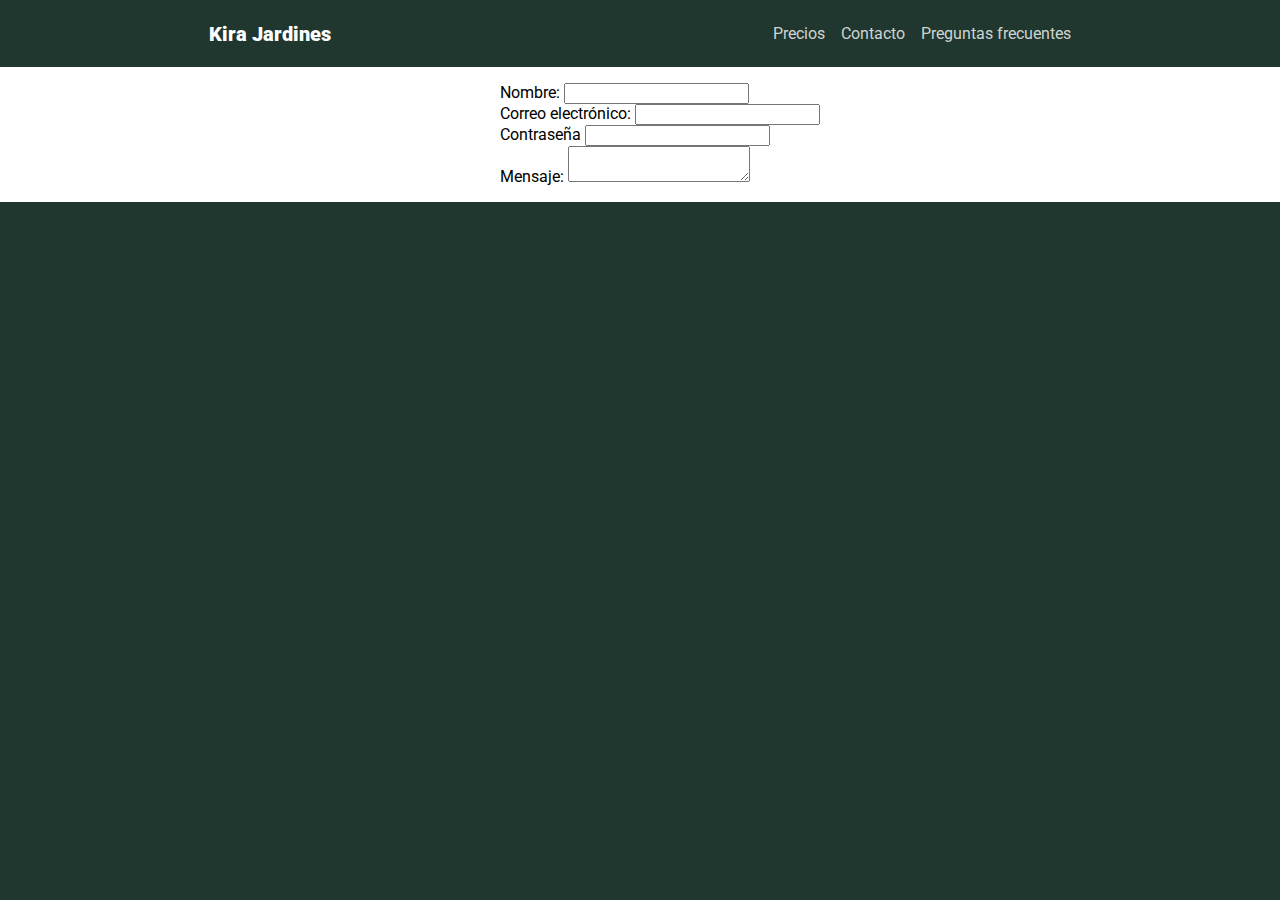
==== contacto/contacto.html @ 68172eb8 "added more pages to the website and added basic html and css" ====
<!DOCTYPE html>
<html lang="en">
<head>
    <meta charset="UTF-8">
    <meta http-equiv="X-UA-Compatible" content="IE=edge">
    <meta name="viewport" content="width=device-width, initial-scale=1.0">
    <title>Contacto Kira Jardinera</title>
    <link rel="stylesheet" href="/contacto/contacto.css">
    <link rel="preconnect" href="https://fonts.googleapis.com">
<link rel="preconnect" href="https://fonts.gstatic.com" crossorigin>
<link href="https://fonts.googleapis.com/css2?family=Roboto:ital,wght@0,100;0,300;0,400;0,500;0,700;0,900;1,100;1,300;1,400;1,500;1,700;1,900&display=swap" rel="stylesheet">
</head>


<body>
  <body>
    
    <div class="todo">
    <!--Parte del header-->

    <div class="header">
        <div class="logo"><a href="/index.html">Kira Jardines</a></div>
        <ul class="links">
           <li><a href="/precios.html">Precios</a></li>
           <li>Contacto</li>
           <li><a href="/faq.html">Preguntas frecuentes</a></li>
        </ul>
    </div>



<!--Parte formulario 1-->

  <div id="formulario1">
    <form action="/my-handling-form-page" method="post">
        <ul>
         <li>
           <label for="name">Nombre:</label>
           <input type="text" id="name" name="user_name">
         </li>
         <li>
           <label for="mail">Correo electrónico:</label>
           <input type="email" id="mail" name="user_mail">
         </li>
         <li>
          <label for="password">Contraseña</label>
          <input type="password" id="mail" name="user_password">
        </li>
         <li>
           <label for="msg">Mensaje:</label>
           <textarea id="msg" name="user_message"></textarea>
         </li>
        </ul>
      </div>
       </form>
       
</body>
</html>
---- contacto/contacto.css ----
body {
    background-color: #1f372e;
    display: flex;
    flex-direction: column;
    height: 100vh;
    width: 100%;
    margin: 0;
    flex-wrap: nowrap;
    font-family: 'Roboto', sans-serif;
}

.todo {
    margin: 0;
    width: 100%;
}

/*Parte del header*/
.header{
    display: flex;
    justify-content: space-around;
    align-items: center;
    padding: 8px;
}

.logo a {
    color: white;
    font-size: 20px;
    font-weight: 900;
}

.links {
     display: flex;
     gap: 16px;
     color: rgba(255, 255, 255, 0.797);
     
}

ul {
    list-style-type: none;
}

a {
    text-decoration: none;
    color: rgba(255, 255, 255, 0.797);
}

/*Parte formulario*/

#formulario1 {
    display: flex;
   
    justify-content: center;
    background-color: white;
}
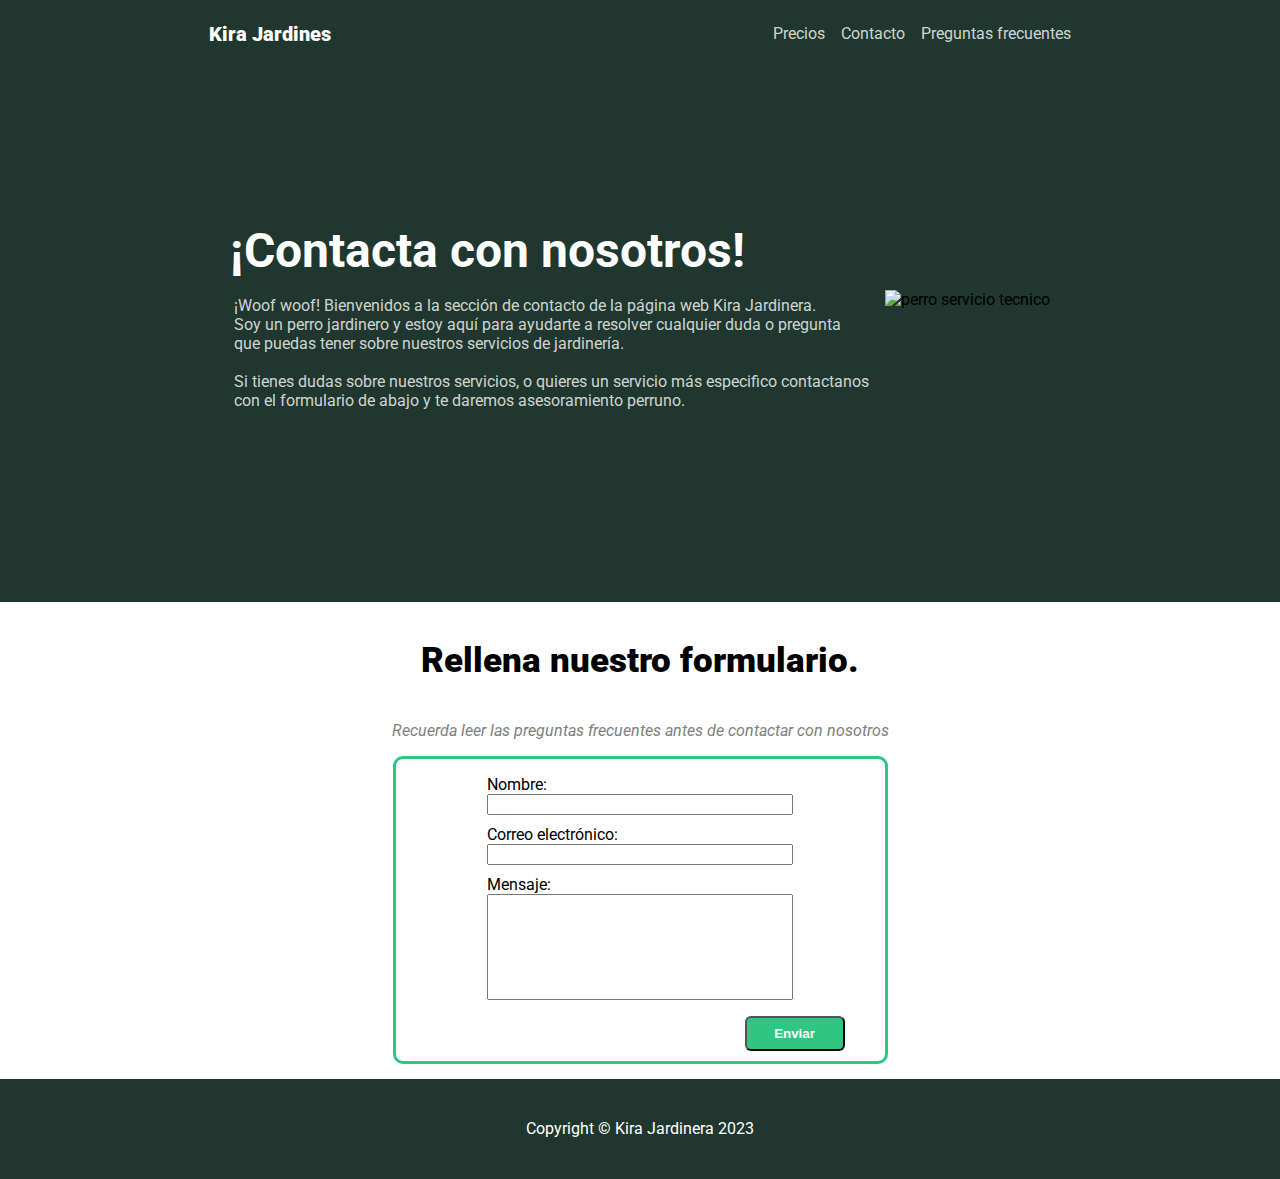
==== commit 427c28ac: "added title and subtit to the form" ====
--- a/contacto/contacto.html
+++ b/contacto/contacto.html
@@ -31,6 +31,20 @@
 
 <!--Parte formulario 1-->
 
+<div id="continfo">
+  <div class="txt">
+    <div id="bigtxt"><h1>¡Contacta con nosotros!</h1></div>
+    <div id="peqtxt">¡Woof woof! Bienvenidos a la sección de contacto de la página web Kira Jardinera. <br> Soy un perro jardinero y estoy aquí para ayudarte a resolver cualquier duda o pregunta <br> que puedas tener sobre nuestros servicios de jardinería. <br><br> Si tienes dudas sobre nuestros servicios, o quieres un servicio más especifico contactanos <br> con el formulario de abajo y te daremos asesoramiento perruno.</div>
+  </div>
+  <div class="imageninf"><img src="/contacto/contacto_images/perro servicio2.png" alt="perro servicio tecnico"></div>
+</div>
+
+
+<div id="contform">
+  <div id="titulo"><h1>Rellena nuestro formulario.</h1></div>
+  <div id="subtit"><p>Recuerda leer las preguntas frecuentes antes de contactar con nosotros</p></div> 
+
+<div id="cajaform">
   <div id="formulario1">
     <form action="/my-handling-form-page" method="post">
         <ul>
@@ -43,16 +57,23 @@
            <input type="email" id="mail" name="user_mail">
          </li>
          <li>
-          <label for="password">Contraseña</label>
-          <input type="password" id="mail" name="user_password">
-        </li>
-         <li>
            <label for="msg">Mensaje:</label>
            <textarea id="msg" name="user_message"></textarea>
          </li>
         </ul>
+      </form>
+      <button>Enviar</button>
+    </div>
+  </div>
+</div>
+
+
+        <!--Parte copy-->
+
+        <div class="contenedor5">
+          <div class="copy">Copyright © Kira Jardinera 2023</div>
       </div>
-       </form>
+  </div>
        
 </body>
 </html>
--- a/contacto/contacto.css
+++ b/contacto/contacto.css
@@ -7,6 +7,7 @@
     margin: 0;
     flex-wrap: nowrap;
     font-family: 'Roboto', sans-serif;
+    overflow-x: hidden;
 }
 
 .todo {
@@ -44,11 +45,134 @@
     color: rgba(255, 255, 255, 0.797);
 }
 
+
+
+/*Parte Info contacto*/
+
+#continfo {
+    display: flex;
+    max-width: 100%;
+    justify-content: center;
+    align-items: center;
+    height: 45vh;
+    padding-top: 30px;
+    padding-bottom: 100px;
+    gap: 16px;
+}
+
+
+.txt{
+display: flex;
+flex-direction: column;
+}
+
+#bigtxt{
+    display: flex;
+
+}
+
+#bigtxt > h1 {
+    font-size: 48px;
+    color: white;
+}
+
+#peqtxt {
+    margin-top: -15px;
+    margin-left: 4.5px; 
+    color: rgba(255, 255, 255, 0.797);
+}
+
+.imageninf img {
+    height: 370px;
+}
+
+
+
+
+
+
 /*Parte formulario*/
+
+#contform {
+    background-color: white;
+    padding: 15px;
+}
+
+#titulo h1 {
+    display: flex;
+    justify-content: center;
+    font-weight: 900;
+    font-size: 35px;
+}
+
+#subtit {
+    display: flex;
+    justify-content: center;
+    font-style: italic;
+    color: gray;
+    align-items: start;
+}
+
+#cajaform {
+    display: flex;
+    justify-content: center;
+}
+
 
 #formulario1 {
     display: flex;
-   
+    flex-direction: column;
+    
+    align-items: center;
+    margin: 0 auto;
+    width: 55vh;
+    background-color: white;
+    border-radius: 10px;
+    border: solid #2fc684;
+    box-sizing: border-box;
+    
+}
+
+#formulario1 li {
+    display: flex;
+    flex-direction: column;
+    margin-bottom: 10px;
+    margin-right: 40px;
+    
+}
+
+#formulario1 button{
+    align-self: self-end;
+    width: 100px;
+    height: 35px;
+    background-color: #2fc684;
+    color: white;
+    border-radius: 6px;
+    font-weight: 700;
+    text-align: center;
+    margin-bottom: 10px;
+    margin-right: 40px;
+}
+
+
+textarea {
+    resize: none;
+    width: 300px;
+    height: 100px;
+}
+
+
+/*Parte copyright*/
+
+.contenedor5 {
+    display: flex;
     justify-content: center;
-    background-color: white;
+    align-items: center;
+    background-color: #1f372e;
+    max-width: 100%;
+    height: 100px;
 }
+
+.copy {
+    color: white;
+}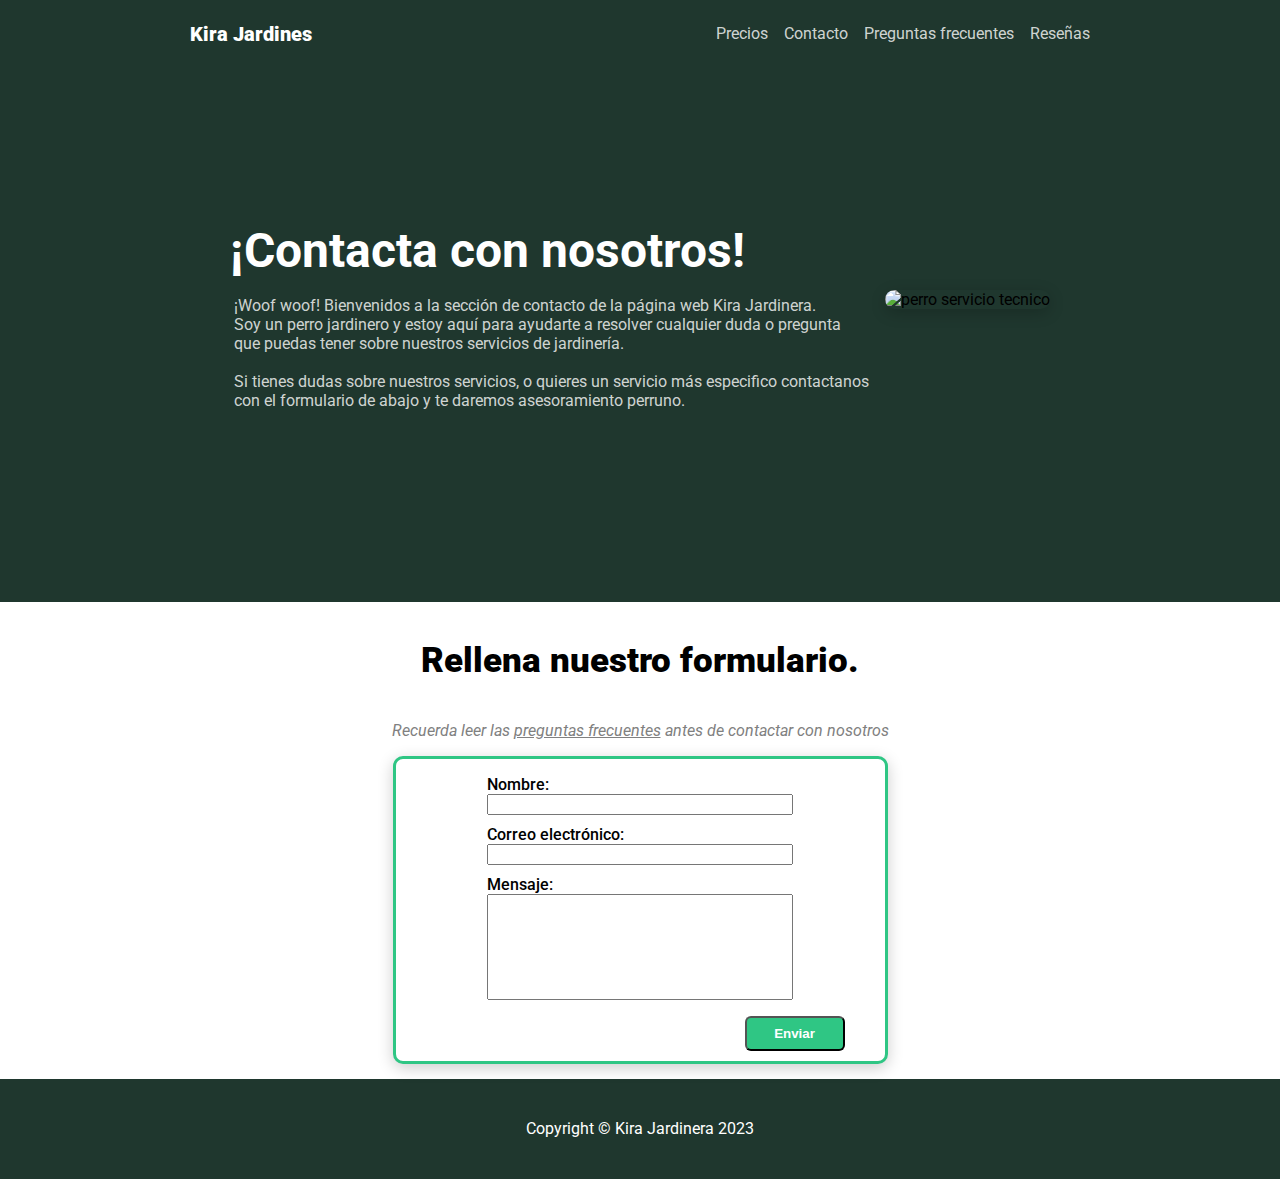
==== commit 21663579: "Added new page called resenas" ====
--- a/contacto/contacto.html
+++ b/contacto/contacto.html
@@ -21,9 +21,10 @@
     <div class="header">
         <div class="logo"><a href="/index.html">Kira Jardines</a></div>
         <ul class="links">
-           <li><a href="/precios.html">Precios</a></li>
+           <li><a href="/precios/precios.html">Precios</a></li>
            <li>Contacto</li>
-           <li><a href="/faq.html">Preguntas frecuentes</a></li>
+           <li><a href="/faq/faq.html">Preguntas frecuentes</a></li>
+           <li><a href="/Resenas/Resenas.html">Reseñas</a></li>
         </ul>
     </div>
 
@@ -42,7 +43,7 @@
 
 <div id="contform">
   <div id="titulo"><h1>Rellena nuestro formulario.</h1></div>
-  <div id="subtit"><p>Recuerda leer las preguntas frecuentes antes de contactar con nosotros</p></div> 
+  <div id="subtit"><p>Recuerda leer las <a href="/faq/faq.html">preguntas frecuentes</a> antes de contactar con nosotros</p></div> 
 
 <div id="cajaform">
   <div id="formulario1">
--- a/contacto/contacto.css
+++ b/contacto/contacto.css
@@ -2,7 +2,6 @@
     background-color: #1f372e;
     display: flex;
     flex-direction: column;
-    height: 100vh;
     width: 100%;
     margin: 0;
     flex-wrap: nowrap;
@@ -83,7 +82,9 @@
 }
 
 .imageninf img {
-    height: 370px;
+    height: 350px;
+    border-radius: 10px;
+    box-shadow: 0px 4px 16px rgba(0, 0, 0, 0.2);
 }
 
 
@@ -113,6 +114,11 @@
     align-items: start;
 }
 
+#subtit a{
+    color: gray;
+    text-decoration: underline;
+}
+
 #cajaform {
     display: flex;
     justify-content: center;
@@ -130,6 +136,7 @@
     border-radius: 10px;
     border: solid #2fc684;
     box-sizing: border-box;
+    box-shadow: 0px 4px 16px rgba(0, 0, 0, 0.2);
     
 }
 
@@ -161,6 +168,10 @@
     height: 100px;
 }
 
+label {
+    font-weight: 500;
+}
+
 
 /*Parte copyright*/
 
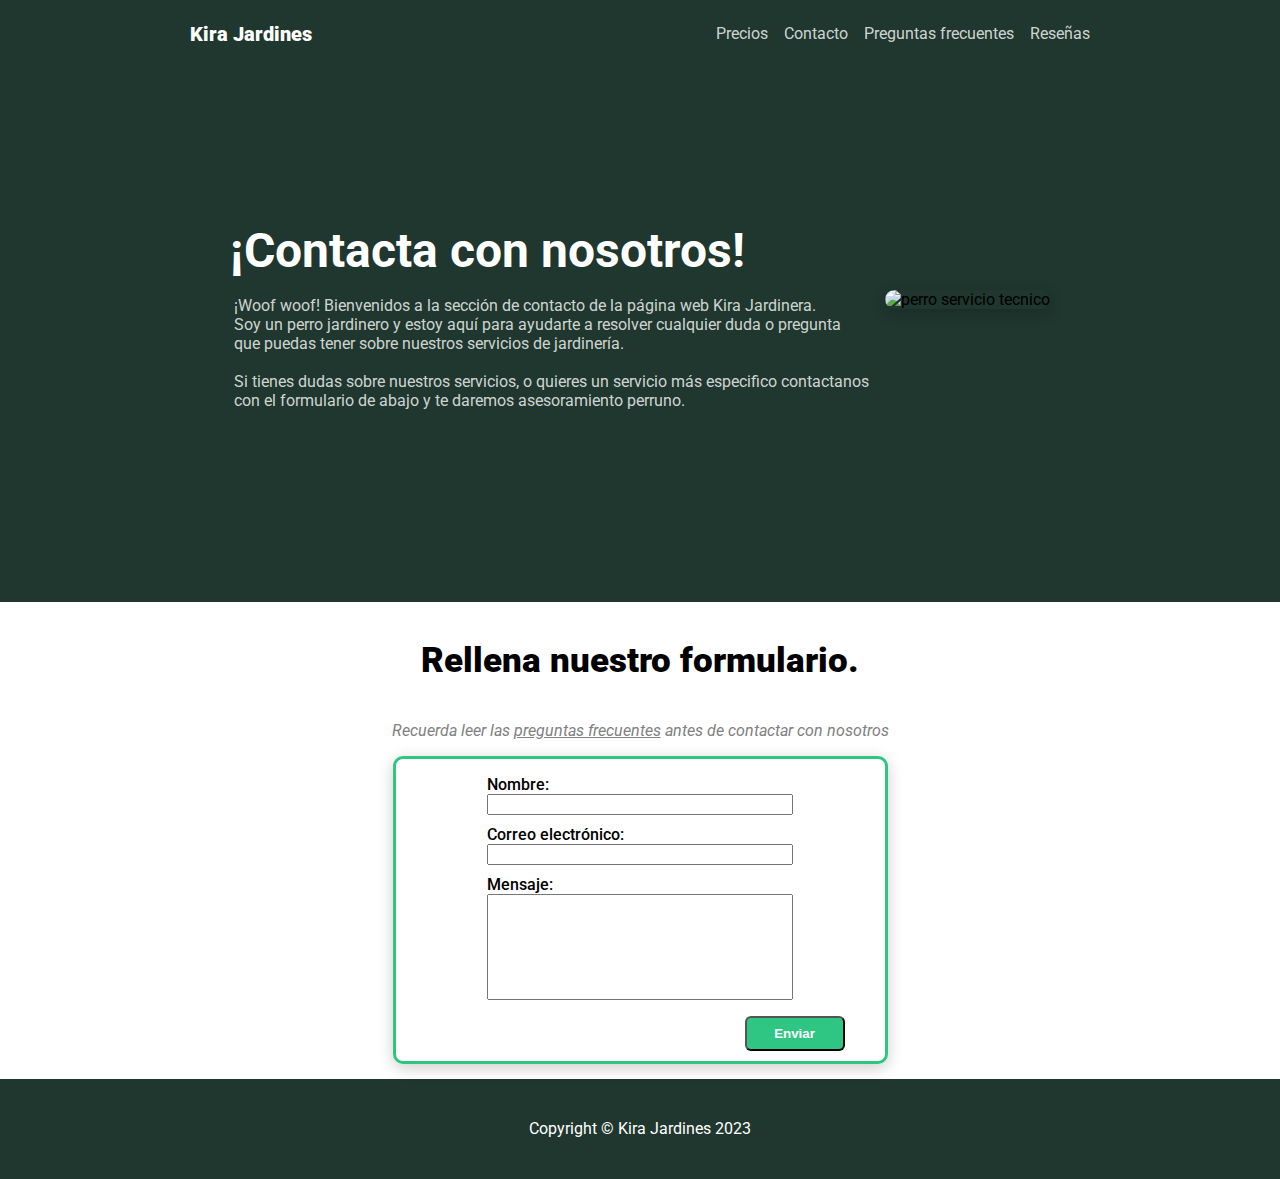
==== commit c7bee1e3: "Changed copyright part typo" ====
--- a/contacto/contacto.html
+++ b/contacto/contacto.html
@@ -72,7 +72,7 @@
         <!--Parte copy-->
 
         <div class="contenedor5">
-          <div class="copy">Copyright © Kira Jardinera 2023</div>
+          <div class="copy">Copyright © Kira Jardines 2023</div>
       </div>
   </div>
        
